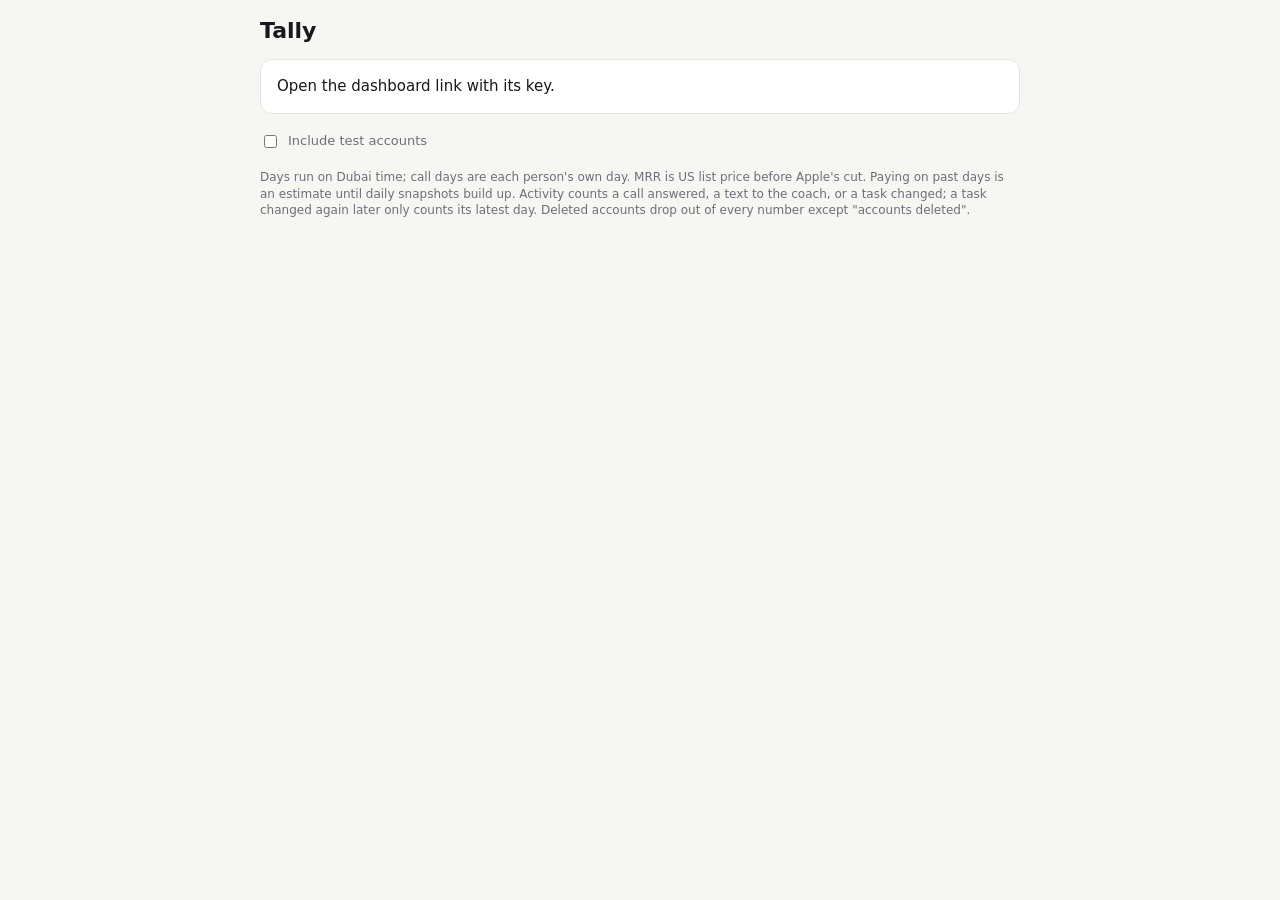
==== dash/index.html @ 57efc202 "dash: founder dashboard shell (T60; data-free, token in fragment)" ====
<!doctype html>
<html lang="en">
<head>
<meta charset="utf-8">
<meta http-equiv="Content-Security-Policy" content="default-src 'none'; script-src 'sha256-hC1nAA6rbk5tXti7ejQ5bmaOWM69o/d7uLDyznyCMEs='; style-src 'unsafe-inline'; connect-src https://phpnyjqkagmpomwafugh.supabase.co; img-src data:; base-uri 'none'; form-action 'none'">
<meta name="viewport" content="width=device-width, initial-scale=1, viewport-fit=cover">
<meta name="referrer" content="no-referrer">
<meta name="robots" content="noindex, nofollow">
<meta name="apple-mobile-web-app-capable" content="yes">
<meta name="apple-mobile-web-app-title" content="Tally numbers">
<meta name="color-scheme" content="light dark">
<title>Tally numbers</title>
<style>
:root {
  --bg: #f6f6f3; --card: #ffffff; --ink: #16181d; --muted: #6b6f78; --line: #e4e4df;
  --accent: #2f6fde; --good: #1f8a4c; --warn: #b45309;
}
@media (prefers-color-scheme: dark) {
  :root { --bg: #0f1013; --card: #191b20; --ink: #eceef2; --muted: #9aa0ab; --line: #2a2d34;
          --accent: #6ea0ff; --good: #4cc27f; --warn: #f0a24a; }
}
* { box-sizing: border-box; }
body { margin: 0; background: var(--bg); color: var(--ink);
       font: 15px/1.4 -apple-system, BlinkMacSystemFont, "SF Pro Text", system-ui, sans-serif;
       padding: max(16px, env(safe-area-inset-top)) 16px max(24px, env(safe-area-inset-bottom)); }
main { max-width: 760px; margin: 0 auto; }
header { display: flex; justify-content: space-between; align-items: baseline; gap: 8px; margin-bottom: 12px; }
h1 { font-size: 22px; margin: 0; }
h2 { font-size: 13px; text-transform: uppercase; letter-spacing: .04em; color: var(--muted); margin: 22px 0 8px; font-weight: 600; }
#status { color: var(--muted); font-size: 13px; text-align: right; }
.tiles { display: grid; grid-template-columns: repeat(auto-fill, minmax(150px, 1fr)); gap: 10px; }
.tile { background: var(--card); border: 1px solid var(--line); border-radius: 12px; padding: 12px; }
.tile .label { color: var(--muted); font-size: 12px; }
.tile .value { font-size: 26px; font-weight: 650; font-variant-numeric: tabular-nums; margin-top: 2px; }
.tile .sub { color: var(--muted); font-size: 12px; margin-top: 2px; }
.sparks { display: grid; grid-template-columns: repeat(auto-fill, minmax(220px, 1fr)); gap: 10px; }
.spark { background: var(--card); border: 1px solid var(--line); border-radius: 12px; padding: 10px 12px; }
.spark .top { display: flex; justify-content: space-between; font-size: 12px; color: var(--muted); }
.spark .top b { color: var(--ink); font-size: 15px; font-variant-numeric: tabular-nums; }
.spark svg { display: block; width: 100%; height: 44px; margin-top: 6px; }
.spark .line { fill: none; stroke: var(--accent); stroke-width: 1.6; vector-effect: non-scaling-stroke; }
.spark .area { fill: var(--accent); opacity: .12; }
.spark .base { stroke: var(--line); stroke-width: 1; vector-effect: non-scaling-stroke; }
.tablewrap { background: var(--card); border: 1px solid var(--line); border-radius: 12px; overflow-x: auto; }
table { border-collapse: collapse; width: 100%; font-size: 13px; font-variant-numeric: tabular-nums; }
th, td { padding: 7px 10px; text-align: left; white-space: nowrap; border-bottom: 1px solid var(--line); }
th { color: var(--muted); font-weight: 600; font-size: 12px; }
tr:last-child td { border-bottom: 0; }
.st-answered { color: var(--good); } .st-missed { color: var(--warn); }
.note { color: var(--muted); font-size: 12px; margin-top: 18px; }
.msg { background: var(--card); border: 1px solid var(--line); border-radius: 12px; padding: 16px; }
label.toggle { display: flex; gap: 8px; align-items: center; color: var(--muted); font-size: 13px; margin-top: 18px; }
</style>
</head>
<body>
<main>
  <header>
    <h1>Tally</h1>
    <div id="status" role="status" aria-live="polite">Loading…</div>
  </header>
  <div id="app"></div>
  <label class="toggle"><input type="checkbox" id="internal"> Include test accounts</label>
  <p class="note">Days run on Dubai time; call days are each person's own day. MRR is US list price before Apple's cut. Paying on past days is an estimate until daily snapshots build up. Activity counts a call answered, a text to the coach, or a task changed; a task changed again later only counts its latest day. Deleted accounts drop out of every number except "accounts deleted".</p>
</main>
<script>
(function () {
  "use strict";
  var ENDPOINT = "https://phpnyjqkagmpomwafugh.supabase.co/functions/v1/dashboard";
  var KEY = "tally.dash.token";
  var INTERNAL = "tally.dash.internal";
  var REFRESH_MS = 5 * 60 * 1000;

  function store(k, v) { try { if (v === null) localStorage.removeItem(k); else localStorage.setItem(k, v); } catch (e) {} }
  function load(k) { try { return localStorage.getItem(k); } catch (e) { return null; } }

  // The key lives in the fragment (#t=...), which is never sent to a server
  // or in a referrer. It stays in the address bar on purpose: Add to Home
  // Screen saves the current URL, and a Home Screen web app has storage of its
  // own, separate from Safari's. localStorage is only a fallback.
  var m = /(?:^|[#&])t=([A-Za-z0-9_-]{32,256})(?:&|$)/.exec(location.hash);
  var fragmentKey = m ? m[1] : null;
  if (fragmentKey) store(KEY, fragmentKey);

  var app = document.getElementById("app");
  var statusEl = document.getElementById("status");
  var internalBox = document.getElementById("internal");
  internalBox.checked = load(INTERNAL) === "1";
  internalBox.addEventListener("change", function () { store(INTERNAL, internalBox.checked ? "1" : null); refresh(); });

  function el(tag, cls, text) {
    var e = document.createElement(tag);
    if (cls) e.className = cls;
    if (text !== undefined && text !== null) e.textContent = String(text);
    return e;
  }
  function finite(v) { if (v === null || v === undefined || v === "") return null; var n = Number(v); return isFinite(n) ? n : null; }
  function num(v) { var n = finite(v); return n === null ? "–" : n.toLocaleString("en-US"); }
  function pct(v) { var n = finite(v); return n === null ? "–" : Math.round(n * 100) + "%"; }
  function usd(v) { var n = finite(v); return n === null ? "–" : "$" + n.toLocaleString("en-US", { minimumFractionDigits: 2, maximumFractionDigits: 2 }); }
  function message(text) { app.replaceChildren(el("div", "msg", text)); }

  function tile(label, value, sub) {
    var t = el("div", "tile");
    t.append(el("div", "label", label), el("div", "value", value));
    if (sub) t.append(el("div", "sub", sub));
    return t;
  }

  var SVG = "http://www.w3.org/2000/svg";
  function spark(label, values, fmt) {
    var box = el("div", "spark");
    var top = el("div", "top");
    var last = values.length ? values[values.length - 1] : null;
    var total = values.reduce(function (a, v) { return a + (finite(v) || 0); }, 0);
    top.append(el("span", null, label + " · 30 days"), el("b", null, fmt(label, last, total)));
    box.append(top);
    var w = 300, h = 44, n = values.length;
    var nums = values.map(function (v) { return finite(v) || 0; });
    var peak = Math.max.apply(null, nums.concat([0]));
    var max = Math.max(peak, 1);
    var svg = document.createElementNS(SVG, "svg");
    svg.setAttribute("viewBox", "0 0 " + w + " " + h);
    svg.setAttribute("preserveAspectRatio", "none");
    svg.setAttribute("role", "img");
    svg.setAttribute("aria-label", label + ", last 30 days, highest " + peak);
    var pts = nums.map(function (v, i) {
      var x = n > 1 ? (i / (n - 1)) * w : w / 2;
      var y = h - 2 - (v / max) * (h - 6);
      return x.toFixed(1) + "," + y.toFixed(1);
    });
    var base = document.createElementNS(SVG, "line");
    base.setAttribute("class", "base");
    base.setAttribute("x1", "0"); base.setAttribute("x2", String(w));
    base.setAttribute("y1", String(h - 1)); base.setAttribute("y2", String(h - 1));
    svg.append(base);
    if (pts.length) {
      var area = document.createElementNS(SVG, "polygon");
      area.setAttribute("class", "area");
      area.setAttribute("points", "0," + h + " " + pts.join(" ") + " " + w + "," + h);
      var line = document.createElementNS(SVG, "polyline");
      line.setAttribute("class", "line");
      line.setAttribute("points", pts.join(" "));
      svg.append(area, line);
    }
    box.append(svg);
    return box;
  }

  function table(headers, rows) {
    var wrap = el("div", "tablewrap");
    var t = el("table");
    var thead = el("thead"), hr = el("tr");
    headers.forEach(function (h) { var th = el("th", null, h); th.setAttribute("scope", "col"); hr.append(th); });
    thead.append(hr);
    var tb = el("tbody");
    rows.forEach(function (r) {
      var tr = el("tr");
      r.forEach(function (c) {
        var td = el("td", c && c.cls ? c.cls : null, c && typeof c === "object" ? c.text : c);
        tr.append(td);
      });
      tb.append(tr);
    });
    t.append(thead, tb);
    wrap.append(t);
    return wrap;
  }

  function when(iso) {
    var d = new Date(iso);
    return isNaN(d) ? "–" : d.toLocaleString("en-GB", { timeZone: "Asia/Dubai", day: "numeric", month: "short", hour: "2-digit", minute: "2-digit" });
  }
  function statusCell(s) {
    var cls = (s === "completed" || s === "dropped" || s === "in_progress") ? "st-answered"
            : (s === "missed" || s === "missed_final" || s === "declined" || s === "push_failed") ? "st-missed" : null;
    return { text: s, cls: cls };
  }

  function render(d) {
    if (!d || typeof d !== "object") throw said("Couldn't show the numbers.");
    var h = d.headline || {};
    var s = Array.isArray(d.series) ? d.series.filter(function (r) { return r && typeof r === "object"; }) : [];
    var out = [];

    out.push(el("h2", null, "Today"));
    var tiles = el("div", "tiles");
    tiles.append(
      tile("Paying", num(h.paying), num(h.cancelling) + " cancelling · " + num(h.complimentary) + " complimentary"),
      tile("MRR (list, USD)", usd(h.mrr_usd)),
      tile("Onboarded", num(h.customers), num(h.signups_total) + " signed up"),
      tile("Calls answered", num(h.slots_answered_week), "this week, from Monday (" + num(h.calls_answered_week) + " calls)"),
      tile("Answer rate", pct(h.slot_answer_rate_week), pct(h.slot_answer_rate_30d) + " over 30 days"),
      tile("Active today", num(h.dau), num(h.wau) + " in 7 days · " + num(h.mau) + " in 30"),
      tile("Churn, 30 days", pct(h.churn_30d), num(h.deletions_30d) + " accounts deleted")
    );
    out.push(tiles);

    out.push(el("h2", null, "Last 30 days"));
    var sp = el("div", "sparks");
    function col(k) { return s.map(function (r) { return r[k]; }); }
    function sumFmt(label, last, total) { return num(total) + " total"; }
    function lastFmt(label, last) { return num(last) + " today"; }
    sp.append(
      spark("Signups", col("signups"), sumFmt),
      spark("Active people", col("active"), lastFmt),
      spark("Calls answered", col("answered"), sumFmt),
      spark("Paying", col("paying"), lastFmt)
    );
    out.push(sp);

    out.push(el("h2", null, "Funnel, all time"));
    out.push(table(["Signed up", "Onboarded", "Set up tasks", "First daily call"],
      [[num(h.signups_total), num(h.customers), num(h.funnel_setup_completed), num(h.funnel_first_daily_call)]]));

    if (Array.isArray(d.mrr)) {
      out.push(el("h2", null, "Plans"));
      out.push(table(["Plan", "Paying", "Price", "MRR"], d.mrr.map(function (r) {
        return [r.plan, num(r.paying_users), usd(r.usd_monthly), usd(r.mrr_usd)];
      })));
    }

    if (Array.isArray(d.retention) && d.retention.length) {
      out.push(el("h2", null, "Retention by onboarding week"));
      out.push(table(["Week of", "People", "Week 1", "Week 2", "Week 4"], d.retention.map(function (r) {
        function share(v) { return v === null || v === undefined ? "–" : num(v) + " (" + pct(r.cohort_size ? v / r.cohort_size : null) + ")"; }
        return [r.cohort_week, num(r.cohort_size), share(r.active_w1), share(r.active_w2), share(r.active_w4)];
      })));
    }

    out.push(el("h2", null, "Last 20 calls"));
    var calls = Array.isArray(d.recent_calls) ? d.recent_calls.filter(function (c) { return c && typeof c === "object"; }) : [];
    out.push(calls.length ? table(["When", "Person", "Kind", "Outcome", "Length", "Marks"], calls.map(function (c) {
      var kind = (c.coach_mode === "setup" ? "setup" : "daily") + (c.trigger === "manual" ? " · manual" : "");
      var len = c.duration_sec ? Math.round(c.duration_sec / 60 * 10) / 10 + " min" : "–";
      var outcome = c.status === "skipped" && c.skip_reason ? "skipped (" + String(c.skip_reason).replace("_", " ") + ")" : c.status;
      var cell = statusCell(c.status); cell.text = outcome;
      return [when(c.scheduled_for), c.user_ref, kind, cell, len, c.post_call_state || "–"];
    })) : el("div", "msg", "No calls yet."));

    if (d.purges_30d && Number(d.purges_30d.purges) > 0) {
      out.push(el("p", "note", "Abandoned-onboarding purges in 30 days: " + num(d.purges_30d.purges) + "."));
    }

    app.replaceChildren.apply(app, out);
    statusEl.textContent = "Updated " + when(d.as_of) + (d.include_internal ? " · with test accounts" : "");
  }

  var busy = false, again = false;
  var OFFLINE = { offline: true };
  // Only messages the page wrote itself are shown; anything else (a browser's
  // abort or JSON error text, a bug in render) reads "Couldn't show the numbers."
  function said(text) { var e = new Error(text); e.said = true; return e; }
  function refresh() {
    var token = fragmentKey || load(KEY);
    if (!token) { statusEl.textContent = ""; message("Open the dashboard link with its key."); return; }
    if (busy) { again = true; return; }   // e.g. the toggle changed mid-load: run once more after
    busy = true;
    statusEl.textContent = "Updating…";
    var ctl = typeof AbortController === "function" ? new AbortController() : null;
    var timer = ctl ? setTimeout(function () { ctl.abort(); }, 20000) : null;
    fetch(ENDPOINT + (internalBox.checked ? "?internal=1" : ""), {
      headers: { "x-dashboard-token": token }, cache: "no-store", referrerPolicy: "no-referrer", credentials: "omit",
      signal: ctl ? ctl.signal : undefined
    }).catch(function () {
      // Only fetch's own rejection (network down, or the 20 s timeout) is "offline".
      throw OFFLINE;
    }).then(function (r) {
      if (r.status === 404) { store(KEY, null); fragmentKey = null; throw said("Key not accepted. Open the newest dashboard link."); }
      if (!r.ok) throw said("Couldn't load the numbers. It will try again in 5 minutes.");
      return r.json();
    }).then(render).catch(function (e) {
      statusEl.textContent = "";
      message(e === OFFLINE ? "Offline. Trying again in 5 minutes."
              : (e && e.said ? e.message : "Couldn't show the numbers."));
    }).then(function () {
      if (timer) clearTimeout(timer);
      busy = false;
      // A refresh asked for mid-load runs now, unless the key was just refused.
      if (again) { again = false; if (fragmentKey || load(KEY)) refresh(); }
    });
  }

  refresh();
  setInterval(function () { if (document.visibilityState === "visible") refresh(); }, REFRESH_MS);
  document.addEventListener("visibilitychange", function () { if (document.visibilityState === "visible") refresh(); });
})();
</script>
</body>
</html>
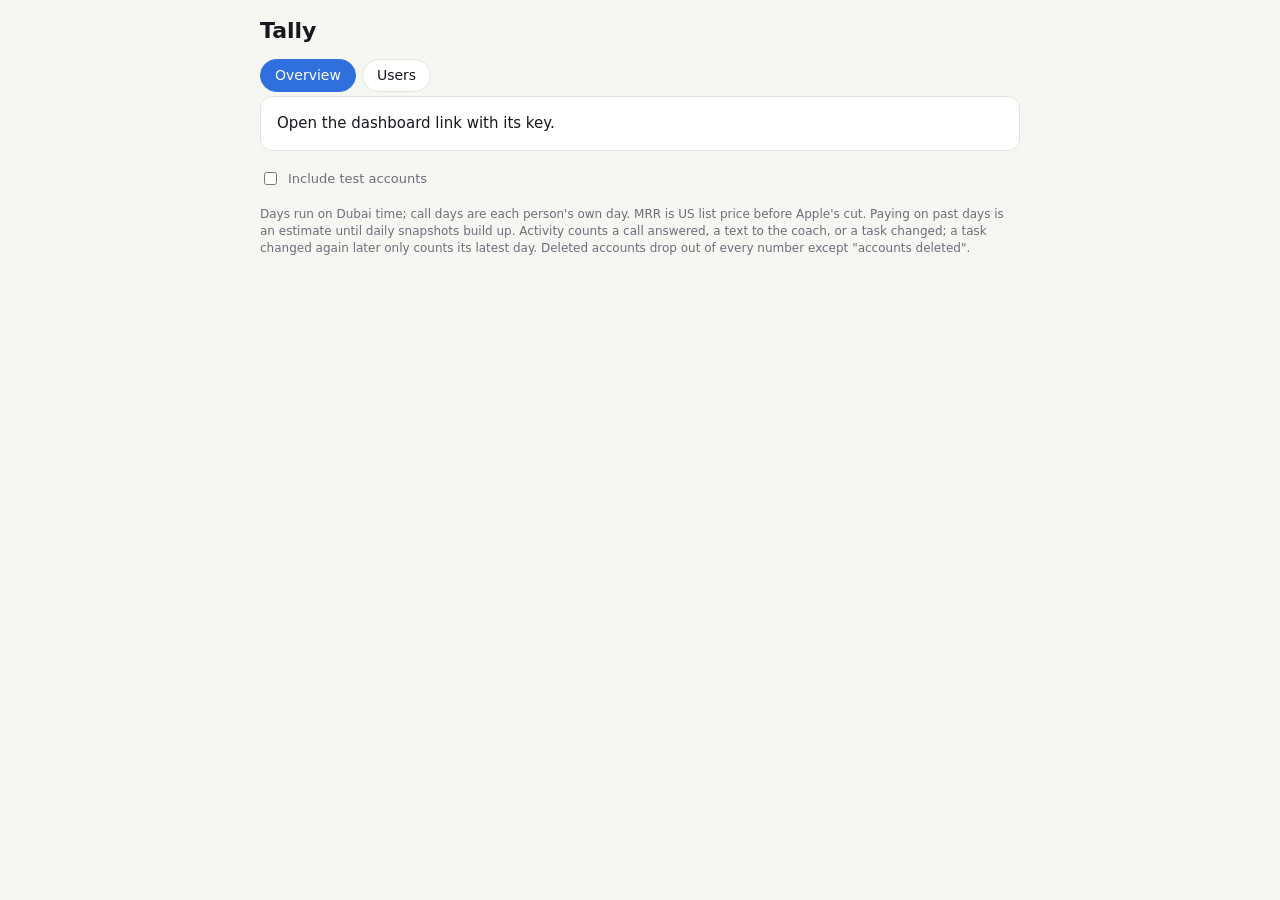
==== commit c021a1ab: "privacy: app usage row (180 days), task counts and times; effective 24 Nov. dash: Users tab (F4)" ====
--- a/dash/index.html
+++ b/dash/index.html
@@ -2,7 +2,7 @@
 <html lang="en">
 <head>
 <meta charset="utf-8">
-<meta http-equiv="Content-Security-Policy" content="default-src 'none'; script-src 'sha256-hC1nAA6rbk5tXti7ejQ5bmaOWM69o/d7uLDyznyCMEs='; style-src 'unsafe-inline'; connect-src https://phpnyjqkagmpomwafugh.supabase.co; img-src data:; base-uri 'none'; form-action 'none'">
+<meta http-equiv="Content-Security-Policy" content="default-src 'none'; script-src 'sha256-xiam/qku6nGdZfOZ0/PHuA8FB7stZjPLa4lZdWraEng='; style-src 'unsafe-inline'; connect-src https://phpnyjqkagmpomwafugh.supabase.co; img-src data:; base-uri 'none'; form-action 'none'">
 <meta name="viewport" content="width=device-width, initial-scale=1, viewport-fit=cover">
 <meta name="referrer" content="no-referrer">
 <meta name="robots" content="noindex, nofollow">
@@ -50,6 +50,14 @@
 .note { color: var(--muted); font-size: 12px; margin-top: 18px; }
 .msg { background: var(--card); border: 1px solid var(--line); border-radius: 12px; padding: 16px; }
 label.toggle { display: flex; gap: 8px; align-items: center; color: var(--muted); font-size: 13px; margin-top: 18px; }
+.tabs { display: flex; gap: 6px; margin-bottom: 4px; }
+.tabs button, button.link { font: inherit; font-size: 14px; color: var(--ink); background: var(--card); border: 1px solid var(--line);
+                            border-radius: 999px; padding: 6px 14px; cursor: pointer; }
+.tabs button[aria-pressed="true"] { background: var(--accent); border-color: var(--accent); color: #fff; }
+button.ref { font: inherit; font-family: ui-monospace, SFMono-Regular, Menlo, monospace; font-size: 13px; color: var(--accent);
+             background: none; border: 0; padding: 0; cursor: pointer; text-decoration: underline; }
+button.link { margin-bottom: 4px; }
+td.props { white-space: normal; min-width: 160px; color: var(--muted); }
 </style>
 </head>
 <body>
@@ -58,9 +66,14 @@
     <h1>Tally</h1>
     <div id="status" role="status" aria-live="polite">Loading…</div>
   </header>
+  <nav class="tabs" aria-label="Sections">
+    <button type="button" id="tab-overview" aria-pressed="true">Overview</button>
+    <button type="button" id="tab-users" aria-pressed="false">Users</button>
+  </nav>
   <div id="app"></div>
   <label class="toggle"><input type="checkbox" id="internal"> Include test accounts</label>
-  <p class="note">Days run on Dubai time; call days are each person's own day. MRR is US list price before Apple's cut. Paying on past days is an estimate until daily snapshots build up. Activity counts a call answered, a text to the coach, or a task changed; a task changed again later only counts its latest day. Deleted accounts drop out of every number except "accounts deleted".</p>
+  <p class="note" id="note-overview">Days run on Dubai time; call days are each person's own day. MRR is US list price before Apple's cut. Paying on past days is an estimate until daily snapshots build up. Activity counts a call answered, a text to the coach, or a task changed; a task changed again later only counts its latest day. Deleted accounts drop out of every number except "accounts deleted".</p>
+  <p class="note" id="note-users" hidden>Users counts what the app reports: screens opened and key actions, never task text. A person shows here once their app has sent an event; events are kept 180 days. Days run on Dubai time. People are shown by the first 8 characters of their id.</p>
 </main>
 <script>
 (function () {
@@ -68,6 +81,8 @@
   var ENDPOINT = "https://phpnyjqkagmpomwafugh.supabase.co/functions/v1/dashboard";
   var KEY = "tally.dash.token";
   var INTERNAL = "tally.dash.internal";
+  var TAB = "tally.dash.tab";
+  var REF = /^[0-9a-f]{8}$/;
   var REFRESH_MS = 5 * 60 * 1000;
 
   function store(k, v) { try { if (v === null) localStorage.removeItem(k); else localStorage.setItem(k, v); } catch (e) {} }
@@ -86,6 +101,44 @@
   var internalBox = document.getElementById("internal");
   internalBox.checked = load(INTERNAL) === "1";
   internalBox.addEventListener("change", function () { store(INTERNAL, internalBox.checked ? "1" : null); refresh(); });
+
+  // Which view is on screen: the overview, the Users tab, or one person
+  // (their 8-hex ref, as the server sent it). Each is one request.
+  var tab = load(TAB) === "users" ? "users" : "overview";
+  var person = null;
+  var tabOverview = document.getElementById("tab-overview");
+  var tabUsers = document.getElementById("tab-users");
+  var noteOverview = document.getElementById("note-overview");
+  var noteUsers = document.getElementById("note-users");
+  function paintTabs() {
+    tabOverview.setAttribute("aria-pressed", String(tab === "overview"));
+    tabUsers.setAttribute("aria-pressed", String(tab === "users"));
+    noteOverview.hidden = tab !== "overview";
+    noteUsers.hidden = tab !== "users";
+  }
+  function setTab(t) {
+    if (t === tab && !person) return;
+    tab = t; person = null;
+    store(TAB, t === "users" ? "users" : null);
+    paintTabs(); message("Loading…"); refresh();
+  }
+  function openPerson(ref) {
+    if (!REF.test(String(ref))) return;
+    person = String(ref);
+    message("Loading…"); refresh();
+  }
+  function closePerson() { person = null; message("Loading…"); refresh(); }
+  tabOverview.addEventListener("click", function () { setTab("overview"); });
+  tabUsers.addEventListener("click", function () { setTab("users"); });
+  paintTabs();
+  function viewKey() { return person ? "person:" + person : tab; }
+  function viewQuery() {
+    var q = [];
+    if (person) q.push("user=" + encodeURIComponent(person));
+    else if (tab === "users") q.push("view=users");
+    if (internalBox.checked) q.push("internal=1");
+    return q.length ? "?" + q.join("&") : "";
+  }
 
   function el(tag, cls, text) {
     var e = document.createElement(tag);
@@ -156,6 +209,7 @@
     rows.forEach(function (r) {
       var tr = el("tr");
       r.forEach(function (c) {
+        if (c instanceof Node) { var tn = el("td"); tn.append(c); tr.append(tn); return; }
         var td = el("td", c && c.cls ? c.cls : null, c && typeof c === "object" ? c.text : c);
         tr.append(td);
       });
@@ -176,8 +230,106 @@
     return { text: s, cls: cls };
   }
 
-  function render(d) {
+  function rows(v) { return Array.isArray(v) ? v.filter(function (r) { return r && typeof r === "object"; }) : []; }
+  function stamp(d) {
+    statusEl.textContent = "Updated " + when(d.as_of) + (d.include_internal ? " · with test accounts" : "");
+  }
+
+  function render(want, d) {
+    if (want !== viewKey()) return;   // the view changed mid-load; its own request follows
     if (!d || typeof d !== "object") throw said("Couldn't show the numbers.");
+    if (want === "overview") renderOverview(d);
+    else if (want === "users") renderUsers(d);
+    else renderPerson(d);
+  }
+
+  var STEPS = { "onboarding.start": "Started onboarding", "setup_call": "Took the setup call",
+                "paywall.view": "Saw the paywall", "purchase.complete": "Bought" };
+  function renderUsers(d) {
+    var u = d.usage && typeof d.usage === "object" ? d.usage : {};
+    var out = [];
+    out.push(el("h2", null, "Usage"));
+    var sp = el("div", "sparks");
+    sp.append(spark("People using the app", rows(u.dau).map(function (r) { return r.active; }),
+                    function (label, last) { return num(last) + " today"; }));
+    out.push(sp);
+
+    var funnel = rows(u.funnel);
+    if (funnel.length) {
+      out.push(el("h2", null, "Funnel, from app events"));
+      out.push(table(funnel.map(function (f) { return STEPS[f.step] || String(f.step); }),
+                     [funnel.map(function (f) { return num(f.users); })]));
+    }
+
+    var screens = rows(u.top_screens);
+    out.push(el("h2", null, "Top screens, 7 days"));
+    out.push(screens.length ? table(["Screen", "Views", "People"], screens.map(function (r) {
+      return [r.screen, num(r.views), num(r.users)];
+    })) : el("div", "msg", "No screen views yet."));
+
+    var events = rows(u.top_events);
+    out.push(el("h2", null, "Top events, 7 days"));
+    out.push(events.length ? table(["Event", "Count", "People"], events.map(function (r) {
+      return [r.name, num(r.events), num(r.users)];
+    })) : el("div", "msg", "No events yet."));
+
+    var people = rows(d.users);
+    out.push(el("h2", null, "People, most recent first"));
+    out.push(people.length ? table(["Person", "First seen", "Last seen", "Events, 7 days", "Sessions", "Top screen", "Version"],
+      people.map(function (p) {
+        var ref = String(p.user_ref);
+        var cell = REF.test(ref) ? el("button", "ref", ref) : ref;
+        if (typeof cell !== "string") {
+          cell.type = "button";
+          cell.setAttribute("aria-label", "Events of person " + ref);
+          cell.addEventListener("click", function () { openPerson(ref); });
+        }
+        var top = rows(p.top_screens_7d)[0];
+        return [cell, when(p.first_seen), when(p.last_seen), num(p.events_7d), num(p.sessions_7d),
+                top ? top.screen + " (" + num(top.views) + ")" : "–", p.app_version || "–"];
+      })) : el("div", "msg", "Nobody has used a build with usage events yet."));
+
+    app.replaceChildren.apply(app, out);
+    stamp(d);
+  }
+
+  function details(p) {
+    if (!p || typeof p !== "object" || Array.isArray(p)) return "";
+    return Object.keys(p).map(function (k) { return k + " = " + String(p[k]); }).join(" · ");
+  }
+  function renderPerson(d) {
+    var out = [];
+    var back = el("button", "link", "← All people");
+    back.type = "button";
+    back.addEventListener("click", closePerson);
+    out.push(back);
+    var u = d.user && typeof d.user === "object" ? d.user : null;
+    if (!u) {
+      out.push(el("div", "msg", d.ambiguous ? "More than one person's id starts with " + person + "."
+                                            : "No events for " + person + " (with test accounts hidden, test accounts don't show)."));
+      app.replaceChildren.apply(app, out);
+      stamp(d);
+      return;
+    }
+    out.push(el("h2", null, "Person " + u.user_ref));
+    var tiles = el("div", "tiles");
+    tiles.append(
+      tile("Last seen", when(u.last_seen), "first seen " + when(u.first_seen)),
+      tile("Events, 7 days", num(u.events_7d), num(u.sessions_7d) + " sessions"),
+      tile("App version", u.app_version || "–")
+    );
+    out.push(tiles);
+    var ev = rows(d.events);
+    out.push(el("h2", null, "Last " + ev.length + " events"));
+    out.push(ev.length ? table(["When", "Event", "Screen", "Details", "Version", "Session"], ev.map(function (e) {
+      return [when(e.occurred_at), e.name, e.screen || "–", { text: details(e.props) || "–", cls: "props" },
+              e.app_version || "–", e.session_ref || "–"];
+    })) : el("div", "msg", "No events."));
+    app.replaceChildren.apply(app, out);
+    stamp(d);
+  }
+
+  function renderOverview(d) {
     var h = d.headline || {};
     var s = Array.isArray(d.series) ? d.series.filter(function (r) { return r && typeof r === "object"; }) : [];
     var out = [];
@@ -242,7 +394,7 @@
     }
 
     app.replaceChildren.apply(app, out);
-    statusEl.textContent = "Updated " + when(d.as_of) + (d.include_internal ? " · with test accounts" : "");
+    stamp(d);
   }
 
   var busy = false, again = false;
@@ -255,10 +407,11 @@
     if (!token) { statusEl.textContent = ""; message("Open the dashboard link with its key."); return; }
     if (busy) { again = true; return; }   // e.g. the toggle changed mid-load: run once more after
     busy = true;
+    var want = viewKey();
     statusEl.textContent = "Updating…";
     var ctl = typeof AbortController === "function" ? new AbortController() : null;
     var timer = ctl ? setTimeout(function () { ctl.abort(); }, 20000) : null;
-    fetch(ENDPOINT + (internalBox.checked ? "?internal=1" : ""), {
+    fetch(ENDPOINT + viewQuery(), {
       headers: { "x-dashboard-token": token }, cache: "no-store", referrerPolicy: "no-referrer", credentials: "omit",
       signal: ctl ? ctl.signal : undefined
     }).catch(function () {
@@ -268,7 +421,7 @@
       if (r.status === 404) { store(KEY, null); fragmentKey = null; throw said("Key not accepted. Open the newest dashboard link."); }
       if (!r.ok) throw said("Couldn't load the numbers. It will try again in 5 minutes.");
       return r.json();
-    }).then(render).catch(function (e) {
+    }).then(function (d) { render(want, d); }).catch(function (e) {
       statusEl.textContent = "";
       message(e === OFFLINE ? "Offline. Trying again in 5 minutes."
               : (e && e.said ? e.message : "Couldn't show the numbers."));
